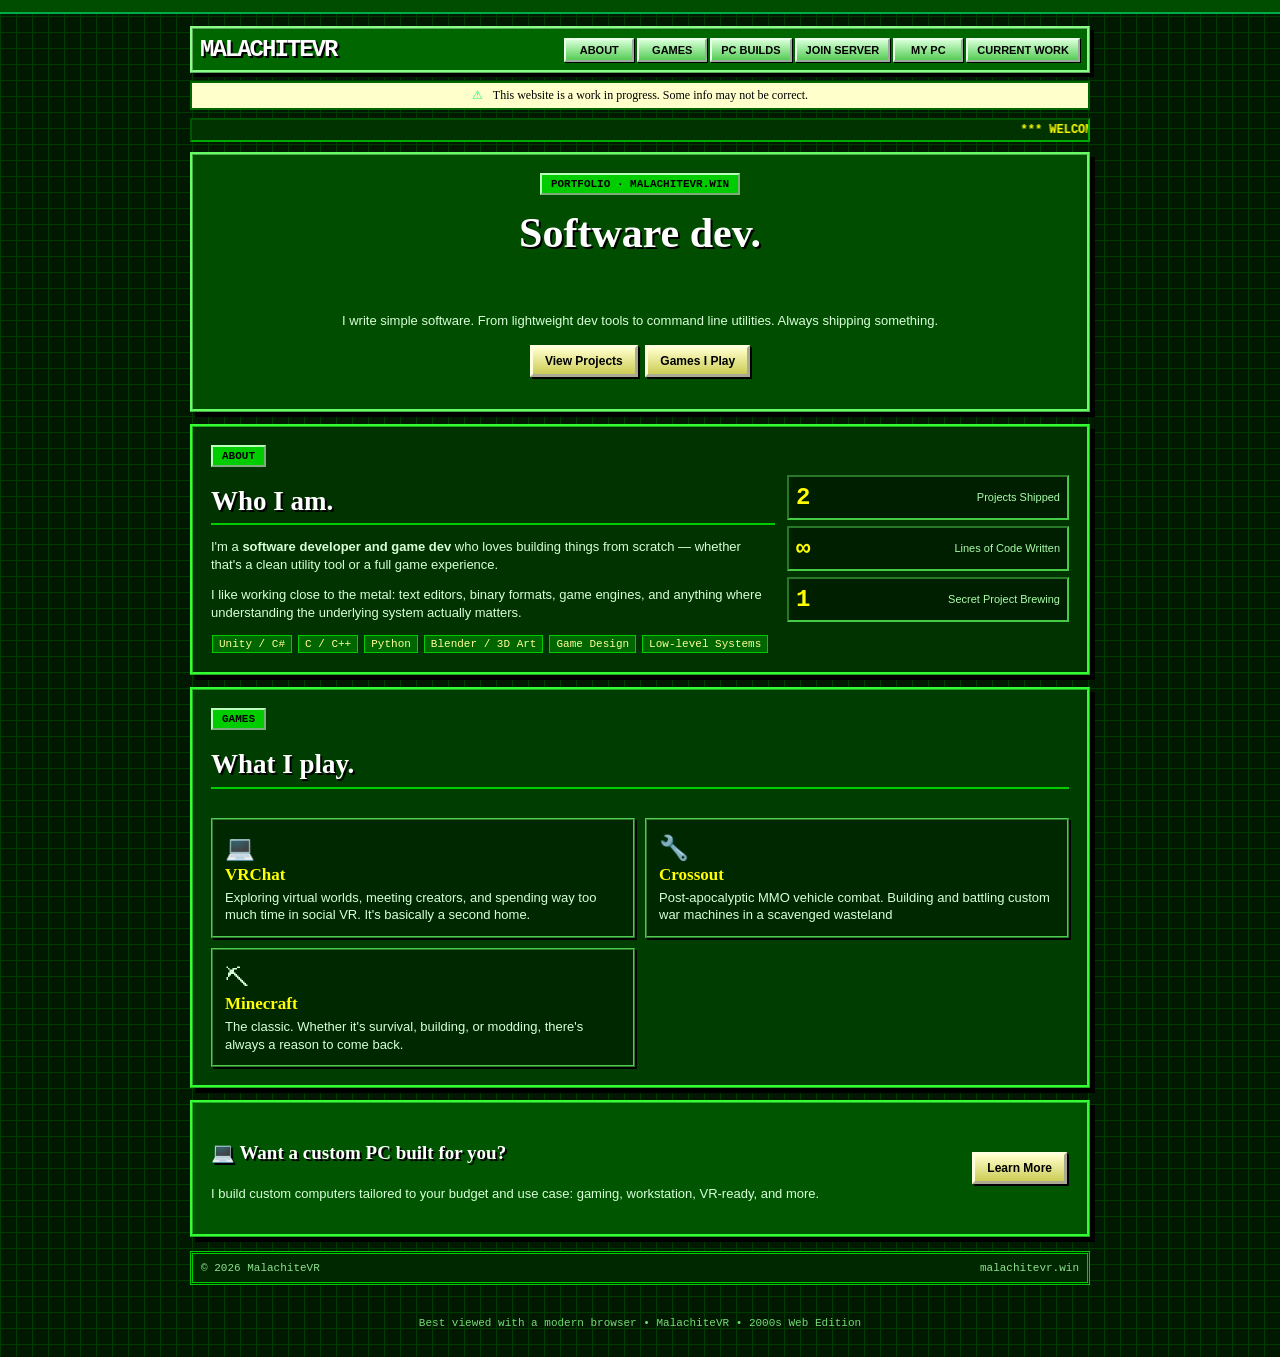
==== index.html @ 8c8a2428 "modified:   index.html 	new file:   minecraft-application.css 	new file:   minecraft-application.htm" ====
<!DOCTYPE html>
<html lang="en">
<head>
  <link rel="icon" type="image/png" href="favicon.png" />
  <!-- Discord / Open Graph Embed -->
  <meta property="og:type" content="website" />
  <meta property="og:site_name" content="MalachiteVR" />
  <meta property="og:title" content="MalachiteVR — Software Dev & Game Builder" />
  <meta property="og:description" content="Portfolio of MalachiteVR — software developer and game dev. Building tools, games, and immersive experiences. Projects include Spark, OpenText, and CrossIn." />
  <meta property="og:url" content="https://malachitevr.win/" />
  <meta property="og:image" content="https://malachitevr.win/embed.png" />
  <meta property="og:image:width" content="1200" />
  <meta property="og:image:height" content="630" />
  <meta name="twitter:card" content="summary_large_image" />
  <meta name="twitter:title" content="MalachiteVR — Software Dev & Game Builder" />
  <meta name="twitter:description" content="Portfolio of MalachiteVR — software developer and game dev. Building tools, games, and immersive experiences. Projects include Spark, OpenText, and CrossIn." />
  <meta name="twitter:image" content="https://malachitevr.win/embed.png" />
  <meta name="theme-color" content="#3dffa0" />
  <meta charset="UTF-8" />
  <meta name="viewport" content="width=device-width, initial-scale=1.0" />
  <title>MalachiteVR</title>
  <link rel="stylesheet" href="index.css" />

</head>
<body>

  <nav>
    <a class="nav-logo" href="#hero">MALACHITEVR</a>
    <ul class="nav-links">
      <li><a href="#about">About</a></li>
      <li><a href="#games">Games</a></li>
      <li><a href="pcbuilds.html" style="color:var(--green);">PC Builds</a></li>
      <li><a href="minecraft-application.html">Join Server</a></li>
      <li><a href="mypc.html">My PC</a></li>
      <li><a href="my-current-work.html">Current Work</a></li>
    </ul>
  </nav>

  <div style="position:fixed;bottom:0;left:0;right:0;z-index:200;background:rgba(6,10,8,0.92);border-top:1px solid var(--border);backdrop-filter:blur(8px);padding:12px 24px;display:flex;align-items:center;justify-content:center;gap:10px;font-size:0.75rem;letter-spacing:0.06em;color:var(--muted);">
    <span style="color:var(--green);">&#9888;</span>
    This website is a work in progress. Some info may not be correct.
  </div>

  <marquee behavior="scroll" direction="left" scrollamount="5" style="max-width:1100px;margin:8px auto;color:#ccff00;font:bold 12px Courier New;">*** WELCOME TO MALACHITEVR.WIN *** NOW ENTERING THE MALACHITE ZONE ***</marquee>
    <section id="hero">
    <div class="hero-glow"></div>
    <div class="hero-glow-2"></div>
    <div class="hero-tag">Portfolio &middot; malachitevr.win</div>
    <h1>Software dev.<br/><span></span><br/></h1>
    <p class="hero-sub">I write simple software. From lightweight dev tools to command line utilities. Always shipping something.</p>
    <div class="hero-cta">
      <a href="my-current-work.html" class="btn btn-primary">View Projects</a>
      <a href="#games" class="btn btn-ghost">Games I Play</a>
    </div>
    <div class="scroll-hint">Scroll to explore</div>
  </section>

  <section id="about">
    <div class="section-label">About</div>
    <div class="about-grid">
      <div class="about-text reveal">
        <h2>Who I am.</h2>
        <p>I'm a <strong>software developer and game dev</strong> who loves building things from scratch &mdash; whether that's a clean utility tool or a full game experience.</p>
        <p>I like working close to the metal: text editors, binary formats, game engines, and anything where understanding the underlying system actually matters.</p>
        <div class="skills-list">
          <div class="skill-item">Unity / C#</div>
          <div class="skill-item">C / C++</div>
          <div class="skill-item">Python</div>
          <div class="skill-item">Blender / 3D Art</div>
          <div class="skill-item">Game Design</div>
          <div class="skill-item">Low-level Systems</div>
        </div>
      </div>
      <div class="reveal">
        <div class="stat-block"><div class="stat-num">2</div><div class="stat-label">Projects Shipped</div></div>
        <div class="stat-block"><div class="stat-num">&#8734;</div><div class="stat-label">Lines of Code Written</div></div>
        <div class="stat-block"><div class="stat-num">1</div><div class="stat-label">Secret Project Brewing</div></div>
      </div>
    </div>
  </section>

  <section id="games">
    <div class="section-label">Games</div>
    <h2 class="reveal">What I play.</h2>
    <br/>
    <div class="games-grid">
      <div class="game-card reveal">
        <span class="game-icon">💻</span>
        <div class="game-title">VRChat</div>
        <div class="game-desc">Exploring virtual worlds, meeting creators, and spending way too much time in social VR. It's basically a second home.</div>
      </div>
      <div class="game-card reveal">
        <span class="game-icon">&#128295;</span>
        <div class="game-title">Crossout</div>
        <div class="game-desc">Post-apocalyptic MMO vehicle combat. Building and battling custom war machines in a scavenged wasteland</div>
      </div>
      <div class="game-card reveal">
        <span class="game-icon">&#9935;</span>
        <div class="game-title">Minecraft</div>
        <div class="game-desc">The classic. Whether it's survival, building, or modding, there's always a reason to come back.</div>
      </div>
    </div>
  </section>

  <div class="pc-banner reveal">
    <div class="pc-banner-text">
      <h3>&#128187; Want a custom PC built for you?</h3>
      <p>I build custom computers tailored to your budget and use case: gaming, workstation, VR-ready, and more.</p>
    </div>
    <a href="pcbuilds.html" class="btn btn-primary">Learn More</a>
  </div>

  <footer>
    <span>&copy; 2026 MalachiteVR</span>
    <span>malachitevr.win</span>
  </footer>
</body>
</html>
---- index.css ----
:root{
  --green:#00ff66; --green-dark:#008c38; --lime:#ccff00;
  --bg:#001800; --panel:#003300; --panel2:#004400;
  --border:#00aa44; --text:#eaffea; --muted:#8fdc9f;
  --yellow:#ffff00; --blue:#66ccff;
}
*{box-sizing:border-box}
html{scroll-behavior:smooth}
body{
 margin:0; color:var(--text); background:#001000;
 font-family:"Trebuchet MS",Arial,Helvetica,sans-serif;
 font-size:14px; line-height:1.45;
 background-image:
  linear-gradient(rgba(0,80,0,.18) 1px,transparent 1px),
  linear-gradient(90deg,rgba(0,80,0,.18) 1px,transparent 1px);
 background-size:8px 8px;
}
body:before{
 content:""; display:block; height:18px;
 background:repeating-linear-gradient(0deg,#00a83b 0 2px,#004d1c 2px 4px);
 border-bottom:2px ridge #55ff88;
}
nav{
 position:relative; top:auto; left:auto; right:auto;
 z-index:10; margin:0 auto; width:min(1100px,96%);
 min-height:76px; padding:10px 12px;
 display:flex; align-items:center; justify-content:space-between; gap:14px;
 background:linear-gradient(#087c32,#003d18 52%,#001d0b);
 border:3px ridge #48ff7e; box-shadow:4px 4px 0 #000;
}
.nav-logo{
 font-family:"Courier New",monospace; font-weight:bold; font-size:25px;
 color:#fff; text-shadow:2px 2px #000,0 0 6px #00ff66;
 letter-spacing:-1px; text-decoration:none; white-space:nowrap;
}
.nav-links{display:flex; flex-wrap:wrap; gap:5px; list-style:none; margin:0; padding:0}
.nav-links a{
 display:block; padding:5px 9px; color:#fff; text-decoration:none;
 font:bold 12px Arial,sans-serif; text-transform:uppercase;
 background:linear-gradient(#168c3f,#004c20);
 border:2px outset #69ff91; box-shadow:1px 1px #000;
}
.nav-links a:hover,.nav-links a.active{
 color:#000; background:#b7ff00; border-style:inset;
}
#hero{
 position:relative; z-index:1; min-height:auto; padding:45px 20px 30px;
 max-width:1100px; margin:auto; text-align:center;
}
.hero-glow,.hero-glow-2{display:none}
.hero-tag{
 display:inline-block; padding:4px 10px; margin-bottom:12px;
 color:#000; background:#ccff00; border:2px outset #fff;
 font:bold 12px "Courier New",monospace; text-transform:uppercase;
}
h1,h2,h3{
 font-family:"Arial Black","Trebuchet MS",Arial,sans-serif;
 color:#fff; text-shadow:2px 2px #000,0 0 5px #00ff66;
}
h1{font-size:clamp(36px,7vw,72px); line-height:1; margin:10px 0}
h2{font-size:32px}
h3{font-size:22px}
a{color:#66ccff}
a:hover{color:#ffff00}
section,.pc-banner{
 position:relative; z-index:1; max-width:1100px; margin:22px auto;
 padding:22px; background:rgba(0,50,0,.92);
 border:3px ridge #00cc55; box-shadow:5px 5px 0 #000;
}
.section-label{
 display:inline-block; margin-bottom:12px; padding:3px 8px;
 color:#000; background:#00ff66; border:2px outset #baffcc;
 font:bold 11px "Courier New",monospace; text-transform:uppercase;
}
.reveal{opacity:1!important; transform:none!important}
.btn,.email-block a{
 display:inline-block; padding:7px 13px; color:#000!important;
 background:linear-gradient(#f5ffbf,#b8e600 48%,#719000);
 border:3px outset #efffb0; text-decoration:none; font-weight:bold;
 box-shadow:2px 2px #000;
}
.btn:active,.email-block a:active{border-style:inset;box-shadow:none}
.project-grid,.game-grid,.steps,.usecase-grid,.spec-grid{
 display:grid; grid-template-columns:repeat(auto-fit,minmax(220px,1fr)); gap:10px;
}
.project-card,.game-card,.step,.usecase,.spec-card,.feature,.cta-box{
 background:linear-gradient(135deg,#064f21,#002b10);
 border:2px ridge #37e873; padding:14px;
 box-shadow:2px 2px #000;
}
.project-card:hover,.game-card:hover,.step:hover{background:#075d27}
.project-title,.game-title,.step-title{color:#ccff00;font-weight:bold}
.game-icon{font-size:28px}
.pc-banner{display:flex;align-items:center;justify-content:space-between;gap:20px}
.cta-box{background:#00260d}
.email-block{
 display:flex;align-items:center;justify-content:space-between;gap:12px;
 padding:10px; margin:15px 0; background:#000; border:2px inset #57ff87;
 font-family:"Courier New",monospace; color:#00ff66;
}
table{
 width:100%; border-collapse:collapse; background:#001b08;
 border:3px ridge #39ff75; font-size:13px;
}
th,td{padding:8px;border:1px solid #078d39;text-align:left;vertical-align:top}
th{background:#08752e;color:#fff}
tr:nth-child(even){background:#00320f}
tr:hover{background:#075c24}
footer{
 max-width:1100px; margin:28px auto 12px; padding:12px;
 border-top:3px double #00ff66; border-bottom:3px double #00ff66;
 display:flex;justify-content:space-between;gap:10px;flex-wrap:wrap;
 color:#8fdc9f; font:12px "Courier New",monospace;
}
footer a{color:#66ccff}
.hero-sub,.about-text,.project-desc,.game-desc,.step-desc,.usecase-desc,.feature-desc{
 color:#c8eecf
}
.badge,.tag{
 display:inline-block;padding:2px 6px;margin:2px;
 background:#003f1a;color:#bfffca;border:1px solid #00a844;
 font:11px "Courier New",monospace
}
@media(max-width:700px){
 nav{flex-direction:column;align-items:stretch}
 .nav-links{justify-content:center}
 .nav-logo{text-align:center}
 section,.pc-banner{width:94%;padding:15px}
 .pc-banner,.email-block{flex-direction:column;align-items:stretch}
}
/* MALACHITEVR 2000s RETRO OVERRIDE */
html,body{margin:0;padding:0}
body{
  background:#001900;
  color:#d8ffd8;
  font-family:Arial,Helvetica,sans-serif;
  font-size:13px;
  line-height:1.35;
  background-image:
    linear-gradient(#003b00 1px,transparent 1px),
    linear-gradient(90deg,#003b00 1px,transparent 1px);
  background-size:16px 16px;
}
body:before{height:12px;background:#004d00;border-bottom:2px outset #00ff66}
body:after{content:"Best viewed with a modern browser • MalachiteVR • 2000s Web Edition";display:block;text-align:center;color:#76d976;font:11px "Courier New",monospace;padding:18px 0 28px}
nav{
  position:relative!important;top:auto!important;left:auto!important;right:auto!important;
  width:900px!important;max-width:94%!important;min-height:0!important;
  margin:12px auto 8px!important;padding:7px!important;
  display:flex!important;align-items:center!important;justify-content:space-between!important;
  background:#006600!important;border:3px ridge #8aff8a!important;box-shadow:4px 4px #000!important;
}
.nav-logo{font:900 24px "Courier New",monospace!important;color:#fff!important;text-shadow:2px 2px #000!important;letter-spacing:-2px!important}
.nav-links{display:flex!important;flex-wrap:wrap!important;gap:3px!important;margin:0!important;padding:0!important;list-style:none!important}
.nav-links a{
  display:block!important;padding:4px 9px!important;min-width:70px;text-align:center;
  color:#000!important;text-decoration:none!important;font:bold 11px Arial,sans-serif!important;text-transform:uppercase;
  background:linear-gradient(#d7ffd7,#55cc55)!important;border:2px outset #eaffea!important;box-shadow:1px 1px #000!important;
}
.nav-links a:hover,.nav-links a.active{background:#ffff66!important;color:#000!important;border-style:inset!important}
.wip-bar{
  width:900px;max-width:94%;margin:0 auto 10px;padding:5px 8px;box-sizing:border-box;
  background:#ffffcc;color:#000;border:2px solid #006600;border-left-width:5px;
  font:12px "Times New Roman",serif;text-align:center;
}
marquee{display:block!important;width:900px!important;max-width:94%!important;box-sizing:border-box;background:#003300;border:2px inset #00aa00;padding:3px!important;margin:6px auto!important;color:#ffff00!important;font:bold 12px "Courier New",monospace!important}
#hero,.page-hero{
  width:900px!important;max-width:94%!important;box-sizing:border-box;margin:10px auto!important;padding:18px!important;
  min-height:0!important;text-align:center;background:#004d00!important;border:3px ridge #66ff66!important;box-shadow:5px 5px #000!important;
}
.hero-glow,.hero-glow-2{display:none!important}
.hero-tag,.section-label{
  display:inline-block!important;background:#00cc00!important;color:#000!important;border:2px outset #baffba!important;
  padding:3px 9px!important;margin:0 0 8px!important;font:bold 11px "Courier New",monospace!important;text-transform:uppercase!important;
}
h1,h2,h3{font-family:"Times New Roman",serif!important;text-shadow:2px 2px #000!important;color:#fff!important}
h1{font-size:42px!important;line-height:1.05!important;margin:8px 0!important}
h2{font-size:27px!important;margin:8px 0 12px!important;border-bottom:2px solid #00cc00;padding-bottom:4px}
h3{font-size:19px!important}
.hero-sub,.about-text,.project-desc,.game-desc,.step-desc,.usecase-desc,.feature-desc,.offering-desc{color:#d8ffd8!important}
.hero-cta{margin:12px 0}.btn,.email-block a{
  display:inline-block!important;padding:6px 12px!important;margin:2px!important;color:#000!important;text-decoration:none!important;
  background:linear-gradient(#ffffcc,#cccc55)!important;border:3px outset #ffffdd!important;box-shadow:2px 2px #000!important;font:bold 12px Arial,sans-serif!important;
}
.btn:active,.email-block a:active{border-style:inset!important;box-shadow:none!important}
.scroll-hint{display:none!important}
section,.pc-banner{
  width:900px!important;max-width:94%!important;box-sizing:border-box;margin:12px auto!important;padding:18px!important;
  background:#003d00!important;border:3px ridge #33ff33!important;box-shadow:5px 5px #000!important;
}
section:nth-of-type(even){background:#003300!important}
.reveal{opacity:1!important;transform:none!important}
.about-grid{display:grid!important;grid-template-columns:2fr 1fr!important;gap:12px!important}
.skills-list{display:flex!important;flex-wrap:wrap!important;gap:4px!important;margin-top:10px}
.skill-item,.tag,.badge,.classified-badge,.os-badge,.hero-badges span{
  display:inline-block!important;padding:2px 6px!important;margin:1px!important;background:#006600!important;color:#ffff99!important;
  border:1px solid #00cc00!important;font:11px "Courier New",monospace!important;
}
.stat-block{display:flex;justify-content:space-between;align-items:center;background:#001e00;border:2px inset #44cc44;padding:7px;margin-bottom:6px}
.stat-num{font:bold 24px "Courier New",monospace;color:#ffff00}.stat-label{font-size:11px;color:#aaffaa}
.projects-grid,.games-grid,.tiers-grid,.process-steps,.offerings-grid,.usecases-grid,.specs-grid{
  display:grid!important;grid-template-columns:repeat(2,minmax(0,1fr))!important;gap:10px!important
}
.project-card,.game-card,.tier-card,.step,.offering-card,.usecase-card,.spec-card,.cta-box{
  background:#002800!important;border:2px ridge #4dcc4d!important;padding:12px!important;box-shadow:2px 2px #000!important;
}
.project-card:hover,.game-card:hover,.tier-card:hover,.step:hover,.offering-card:hover,.usecase-card:hover,.spec-card:hover{background:#005000!important}
.project-card.clickable{cursor:pointer}
.project-num,.project-arrow,.usecase-num,.step-num{color:#ffff00!important;font:bold 12px "Courier New",monospace!important}
.project-title,.game-title,.tier-name,.step-title,.offering-title,.usecase-title,.spec-name{color:#ffff00!important;font:bold 17px "Times New Roman",serif!important}
.project-tags{margin-top:5px}.project-tags .tag{margin-right:3px}
.game-icon,.offering-icon,.spec-icon{font-size:24px!important}
.game-desc,.project-desc,.step-desc,.offering-desc,.usecase-desc{margin-top:4px}
.pc-banner{display:flex!important;align-items:center!important;justify-content:space-between!important;gap:15px!important;background:#005500!important}
.pc-banner-text{flex:1}
.tier-card.featured{border:3px solid #ffff00!important;position:relative!important}
.featured-badge{display:inline-block;background:#ffff00;color:#000;border:2px outset #fff;padding:2px 6px;font:bold 10px Arial;margin-bottom:5px}
.tier-tagline{color:#aaffaa;font-style:italic;margin:3px 0 7px}.tier-specs{margin:7px 0 0;padding-left:18px}.tier-specs li{margin:3px 0}
.specs-table,.spec-table-wrap{overflow:auto!important}
table{width:100%!important;border-collapse:collapse!important;background:#001800!important;border:3px ridge #66ff66!important;font-size:12px!important}
th,td{padding:5px!important;border:1px solid #008800!important;text-align:left!important;vertical-align:top!important}
th{background:#006600!important;color:#fff!important;font-weight:bold!important}tr:nth-child(even){background:#003000!important}tr:hover{background:#005500!important}
.email-block{display:flex!important;align-items:center!important;justify-content:space-between!important;gap:10px!important;background:#000!important;border:2px inset #55ff55!important;padding:8px!important;font-family:"Courier New",monospace!important}
.note{background:#ffffcc!important;color:#000!important;border:2px solid #888!important;padding:7px!important;margin:8px 0!important}
footer{width:900px;max-width:94%;margin:14px auto!important;padding:8px!important;border:3px double #00cc00!important;background:#002800!important;color:#8fdf8f!important;font:11px "Courier New",monospace!important;box-sizing:border-box}
/* Kill the modern fixed warning bar that was accidentally left on the homepage. */
body > div[style*="position:fixed"]{position:static!important;width:900px!important;max-width:94%!important;box-sizing:border-box;margin:8px auto!important;background:#ffffcc!important;color:#000!important;border:2px solid #006600!important;padding:5px!important;backdrop-filter:none!important;box-shadow:none!important;font:12px "Times New Roman",serif!important;letter-spacing:normal!important}
@media(max-width:700px){
 nav{flex-direction:column!important;align-items:stretch!important}.nav-logo{text-align:center!important}.nav-links{justify-content:center!important}
 .about-grid,.projects-grid,.games-grid,.tiers-grid,.process-steps,.offerings-grid,.usecases-grid,.specs-grid{grid-template-columns:1fr!important}
 section,.pc-banner,#hero,.page-hero,nav,footer,.wip-bar,marquee{max-width:94%!important;width:94%!important}
 .pc-banner,.email-block{flex-direction:column!important;align-items:stretch!important}
 h1{font-size:34px!important}
}
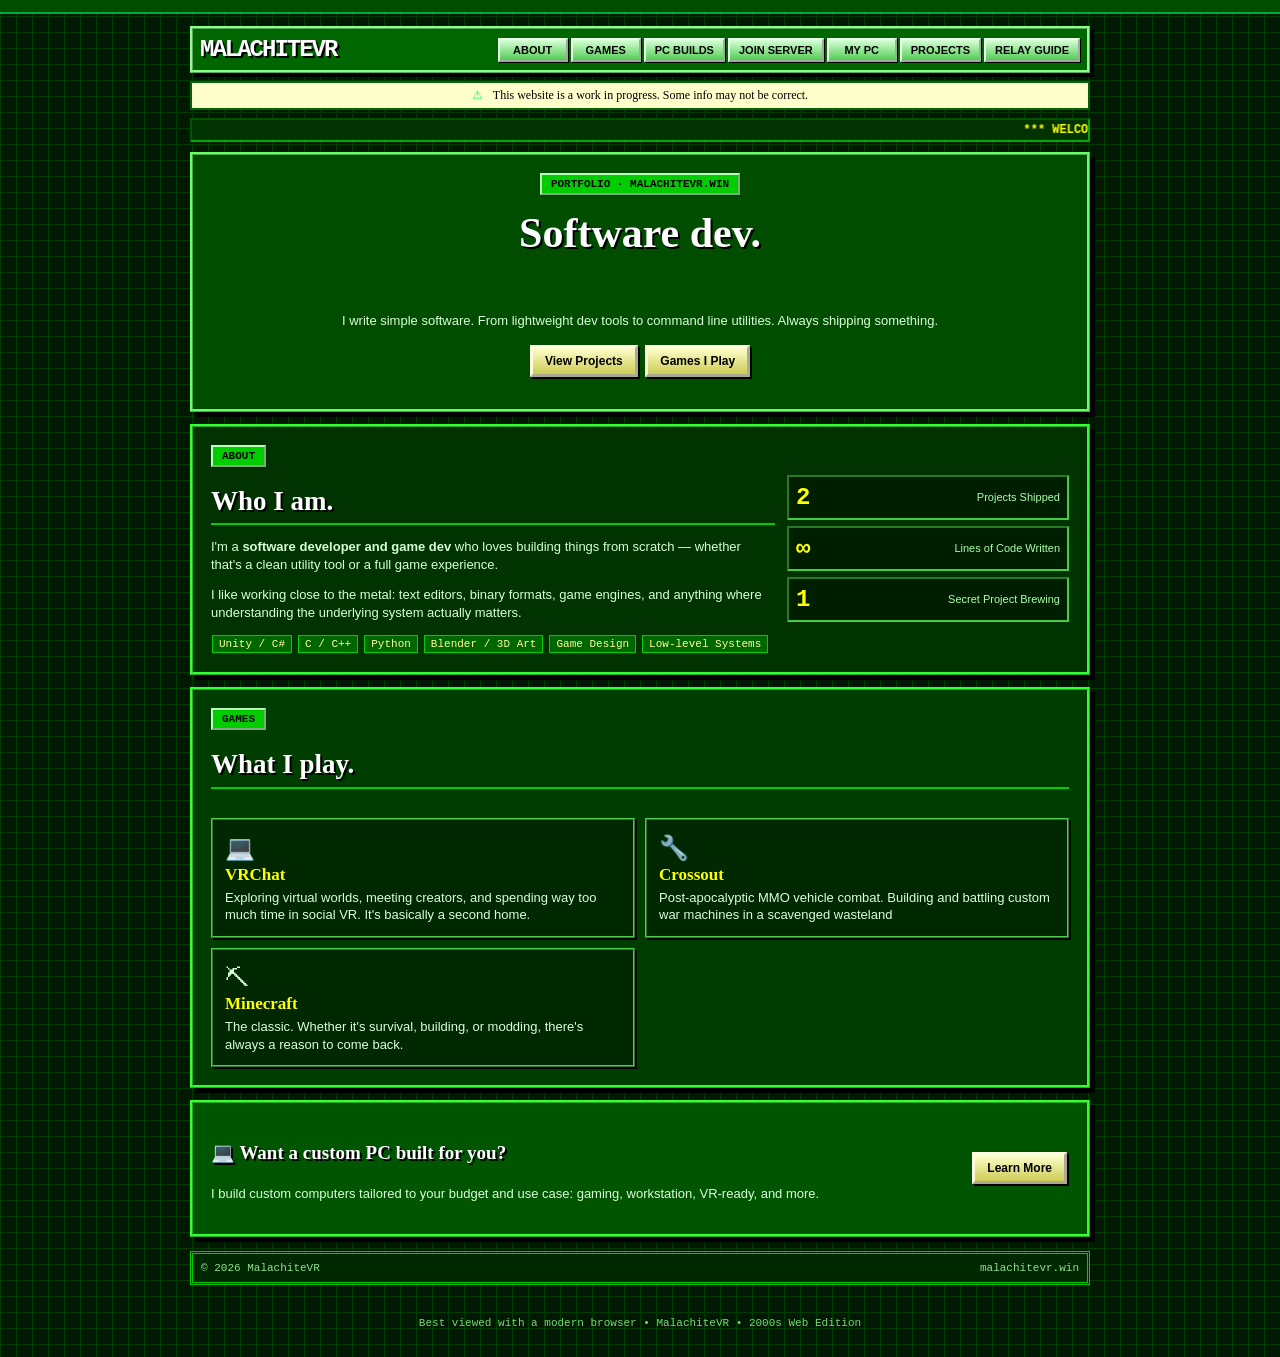
==== commit a94b6a91: "modified:   index.html 	modified:   minecraft-application.html 	new file:   minecraft-relay-guide.cs" ====
--- a/index.html
+++ b/index.html
@@ -32,7 +32,8 @@
       <li><a href="pcbuilds.html" style="color:var(--green);">PC Builds</a></li>
       <li><a href="minecraft-application.html">Join Server</a></li>
       <li><a href="mypc.html">My PC</a></li>
-      <li><a href="my-current-work.html">Current Work</a></li>
+      <li><a href="my-current-work.html">Projects</a></li>
+      <li><a href="minecraft_relay_guide.html">Relay Guide</a></li>
     </ul>
   </nav>
 
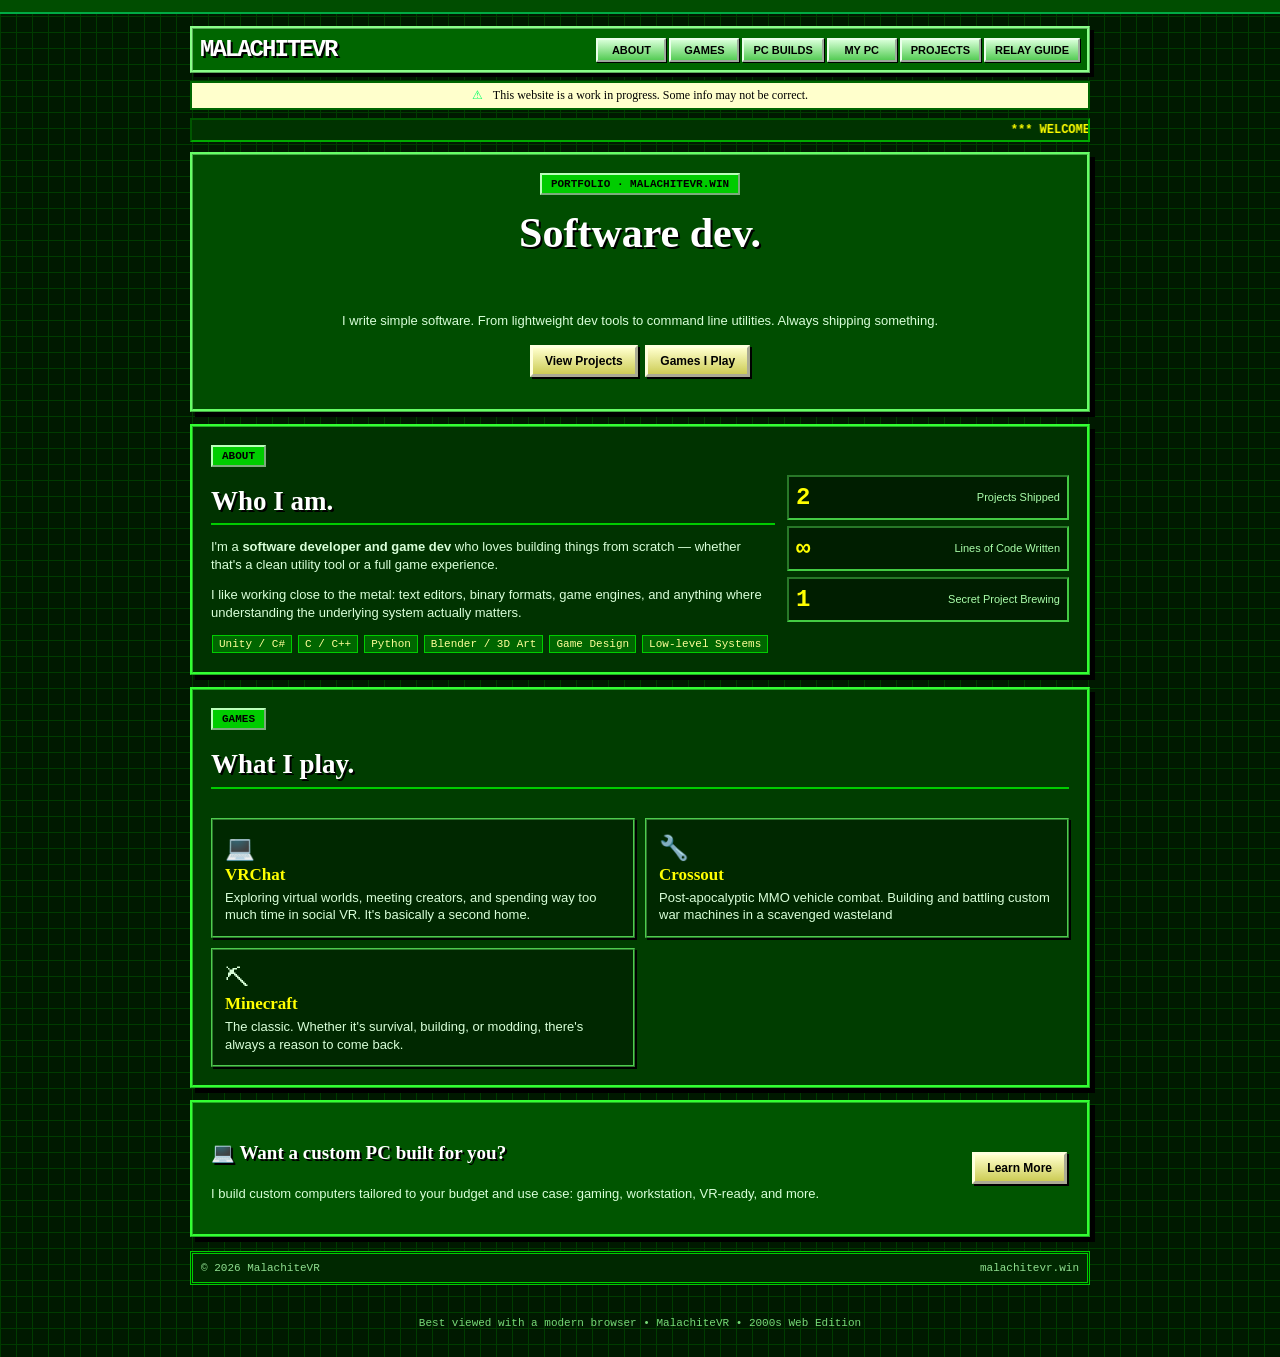
==== commit fe3f06d3: "deleted:    arm-not-found.html 	deleted:    enterprise.html 	modified:   index.html 	modified:   min" ====
--- a/index.html
+++ b/index.html
@@ -30,7 +30,6 @@
       <li><a href="#about">About</a></li>
       <li><a href="#games">Games</a></li>
       <li><a href="pcbuilds.html" style="color:var(--green);">PC Builds</a></li>
-      <li><a href="minecraft-application.html">Join Server</a></li>
       <li><a href="mypc.html">My PC</a></li>
       <li><a href="my-current-work.html">Projects</a></li>
       <li><a href="minecraft_relay_guide.html">Relay Guide</a></li>
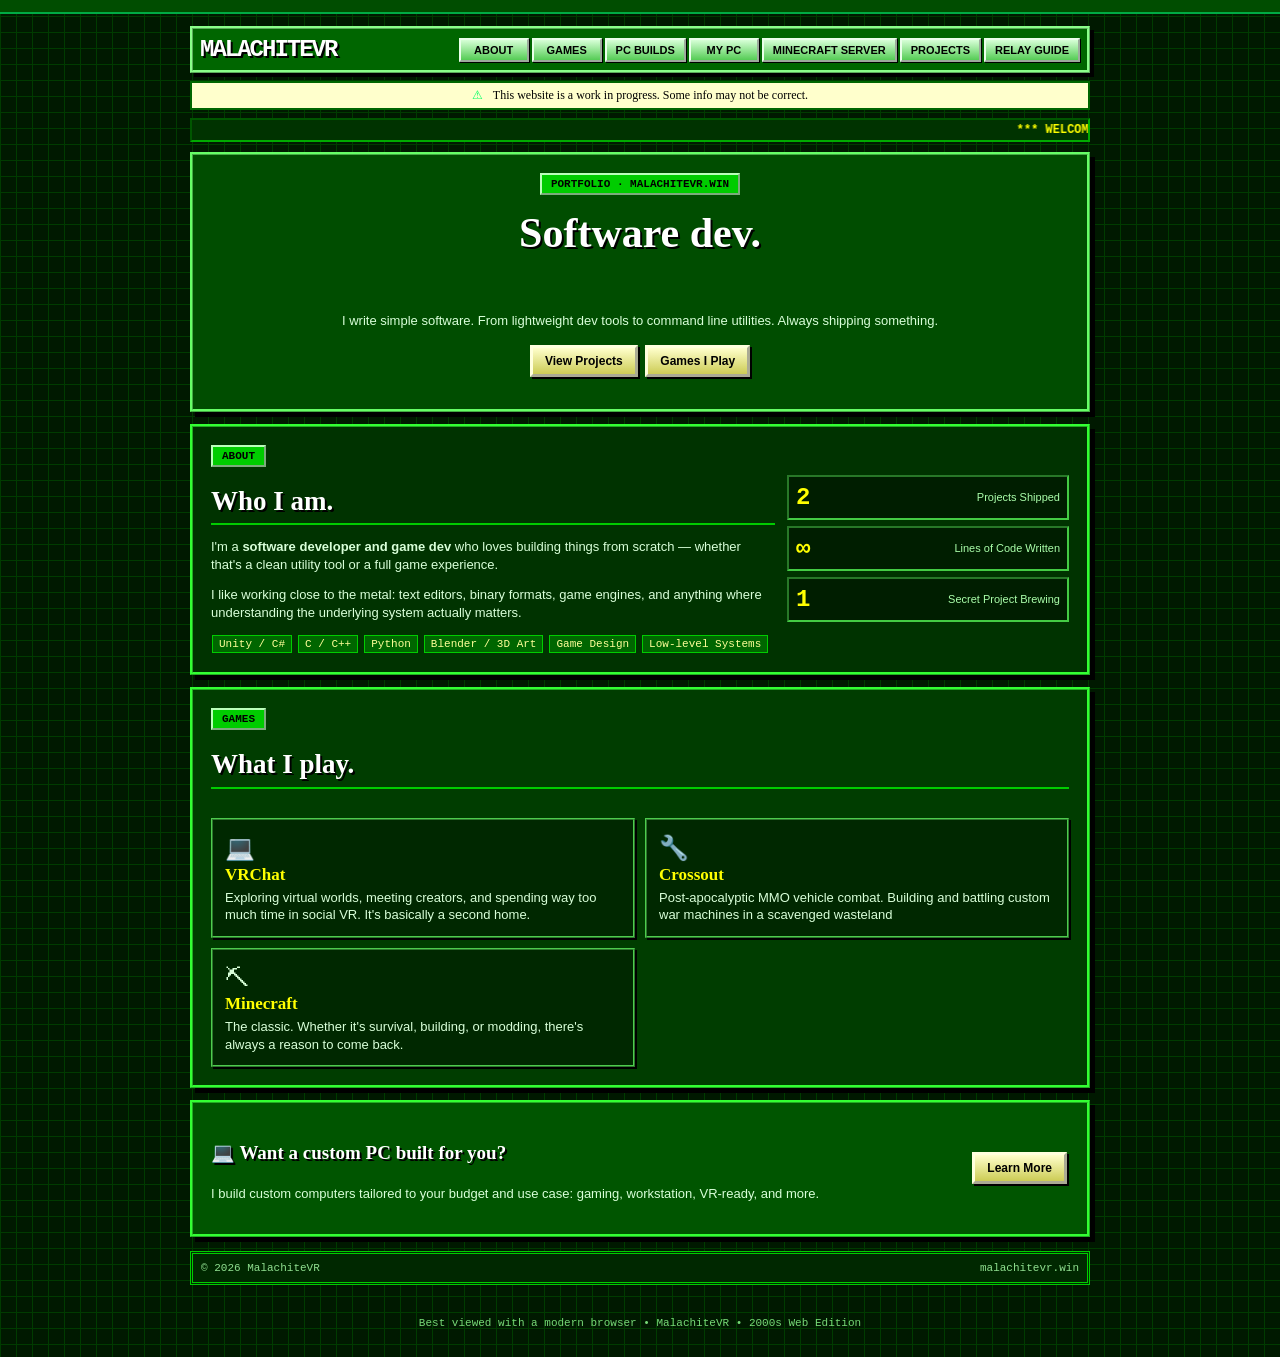
==== commit d1a2c6dd: "modified:   aboutme.css 	modified:   aboutme.html 	modified:   index.html 	modified:   minecraft_rel" ====
--- a/index.html
+++ b/index.html
@@ -31,6 +31,7 @@
       <li><a href="#games">Games</a></li>
       <li><a href="pcbuilds.html" style="color:var(--green);">PC Builds</a></li>
       <li><a href="mypc.html">My PC</a></li>
+      <li><a href="minecraft_server.html">Minecraft Server</a></li>
       <li><a href="my-current-work.html">Projects</a></li>
       <li><a href="minecraft_relay_guide.html">Relay Guide</a></li>
     </ul>
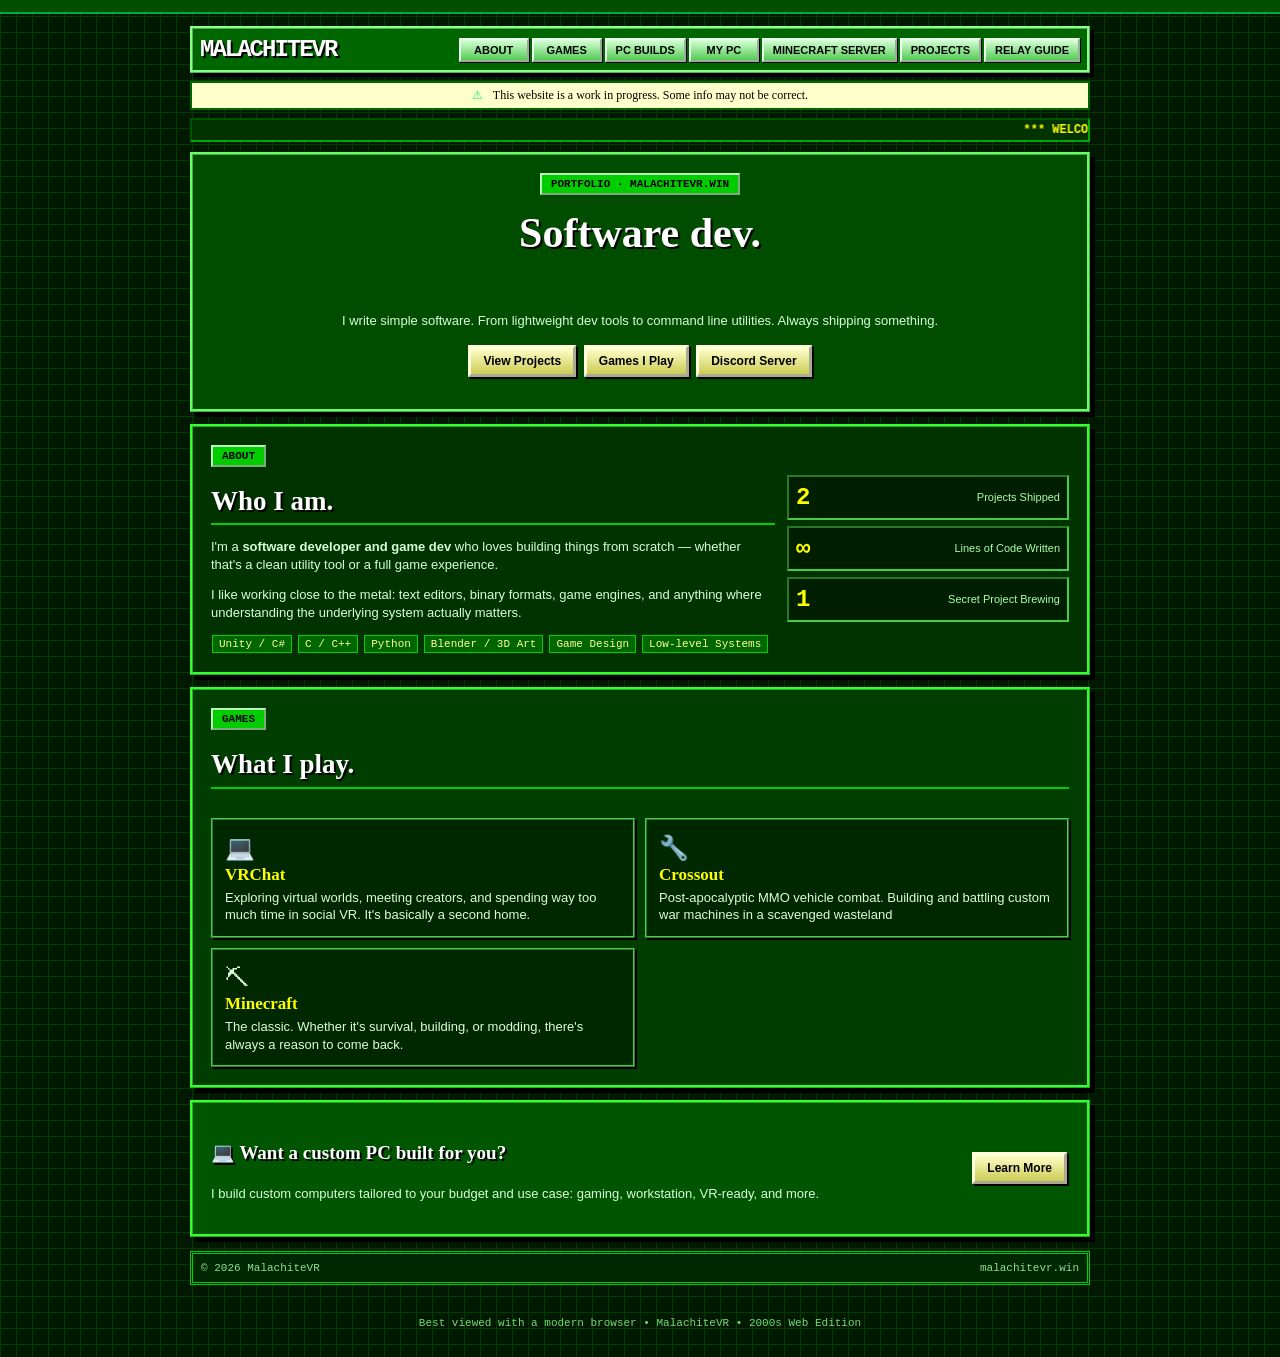
==== commit 08ee1c30: "modified:   index.html" ====
--- a/index.html
+++ b/index.html
@@ -52,6 +52,7 @@
     <div class="hero-cta">
       <a href="my-current-work.html" class="btn btn-primary">View Projects</a>
       <a href="#games" class="btn btn-ghost">Games I Play</a>
+      <a href="https://discord.gg/fGaBajtQPF" class="btn btn-secondary">Discord Server</a>
     </div>
     <div class="scroll-hint">Scroll to explore</div>
   </section>
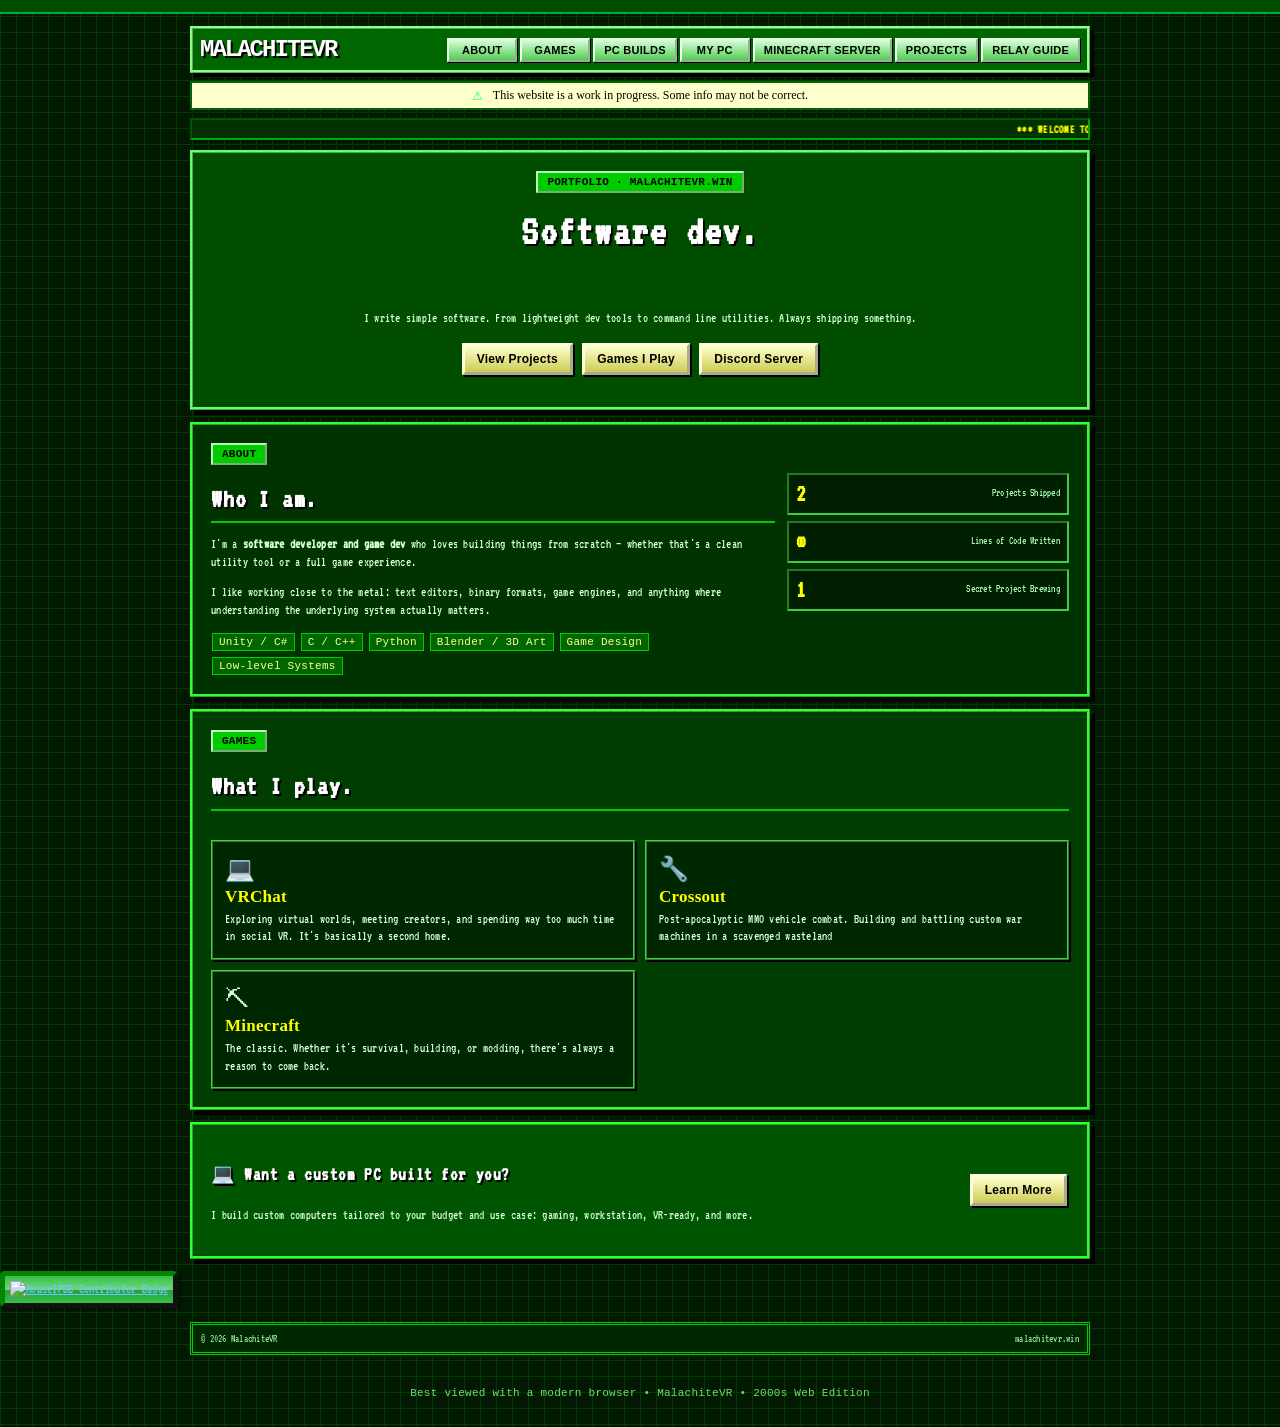
==== commit 7014d46f: "modified:   index.html" ====
--- a/index.html
+++ b/index.html
@@ -111,7 +111,9 @@
     </div>
     <a href="pcbuilds.html" class="btn btn-primary">Learn More</a>
   </div>
-
+<a href="https://www.abuseipdb.com/user/322365" title="AbuseIPDB is an IP address blacklist for webmasters and sysadmins to report IP addresses engaging in abusive behavior on their networks">
+  <img src="https://www.abuseipdb.com/contributor/322365.svg" alt="AbuseIPDB Contributor Badge" style="width: 381px;border-radius: 5px; border-top: 5px solid #058403; border-right: 5px solid #111; border-bottom: 5px solid #111; border-left: 5px solid #058403; padding: 5px;background: #35c246 linear-gradient(rgba(255,255,255,0), rgba(255,255,255,.3) 50%, rgba(0,0,0,.2) 51%, rgba(0,0,0,0)); padding: 5px;box-shadow: 2px 2px 1px 1px rgba(0, 0, 0, .2);">
+</a>
   <footer>
     <span>&copy; 2026 MalachiteVR</span>
     <span>malachitevr.win</span>
--- a/index.css
+++ b/index.css
@@ -1,3 +1,34 @@
+/* RETRO FONT THEME */
+@import url("https://fonts.googleapis.com/css2?family=VT323&display=swap");
+
+html, body {
+  font-family: "VT323", "Courier New", monospace !important;
+}
+
+body, body * {
+  font-family: "VT323", "Courier New", monospace !important;
+}
+
+/* Keep icons and glyphs visually intact where their own font is required. */
+i, svg, .icon, [class*="icon"] {
+  font-family: inherit;
+}
+
+/* Slightly stronger terminal-era typography */
+body {
+  letter-spacing: 0.02em;
+}
+
+h1, h2, h3, h4, h5, h6 {
+  font-family: "VT323", "Courier New", monospace !important;
+  letter-spacing: 0.03em;
+}
+
+button, input, textarea, select {
+  font-family: "VT323", "Courier New", monospace !important;
+}
+
+
 :root{
   --green:#00ff66; --green-dark:#008c38; --lime:#ccff00;
   --bg:#001800; --panel:#003300; --panel2:#004400;
@@ -127,7 +158,7 @@
  .nav-logo{text-align:center}
  section,.pc-banner{width:94%;padding:15px}
  .pc-banner,.email-block{flex-direction:column;align-items:stretch}
-}
+}
 /* MALACHITEVR 2000s RETRO OVERRIDE */
 html,body{margin:0;padding:0}
 body{
@@ -231,4 +262,35 @@
  section,.pc-banner,#hero,.page-hero,nav,footer,.wip-bar,marquee{max-width:94%!important;width:94%!important}
  .pc-banner,.email-block{flex-direction:column!important;align-items:stretch!important}
  h1{font-size:34px!important}
-}
+}
+
+
+
+@import url("https://fonts.googleapis.com/css2?family=VT323&display=swap");
+
+html, body {
+  font-family: "VT323", "Courier New", monospace !important;
+}
+
+body, body * {
+  font-family: "VT323", "Courier New", monospace !important;
+}
+
+/* Keep icons and glyphs visually intact where their own font is required. */
+i, svg, .icon, [class*="icon"] {
+  font-family: inherit;
+}
+
+/* Slightly stronger terminal-era typography */
+body {
+  letter-spacing: 0.02em;
+}
+
+h1, h2, h3, h4, h5, h6 {
+  font-family: "VT323", "Courier New", monospace !important;
+  letter-spacing: 0.03em;
+}
+
+button, input, textarea, select {
+  font-family: "VT323", "Courier New", monospace !important;
+}
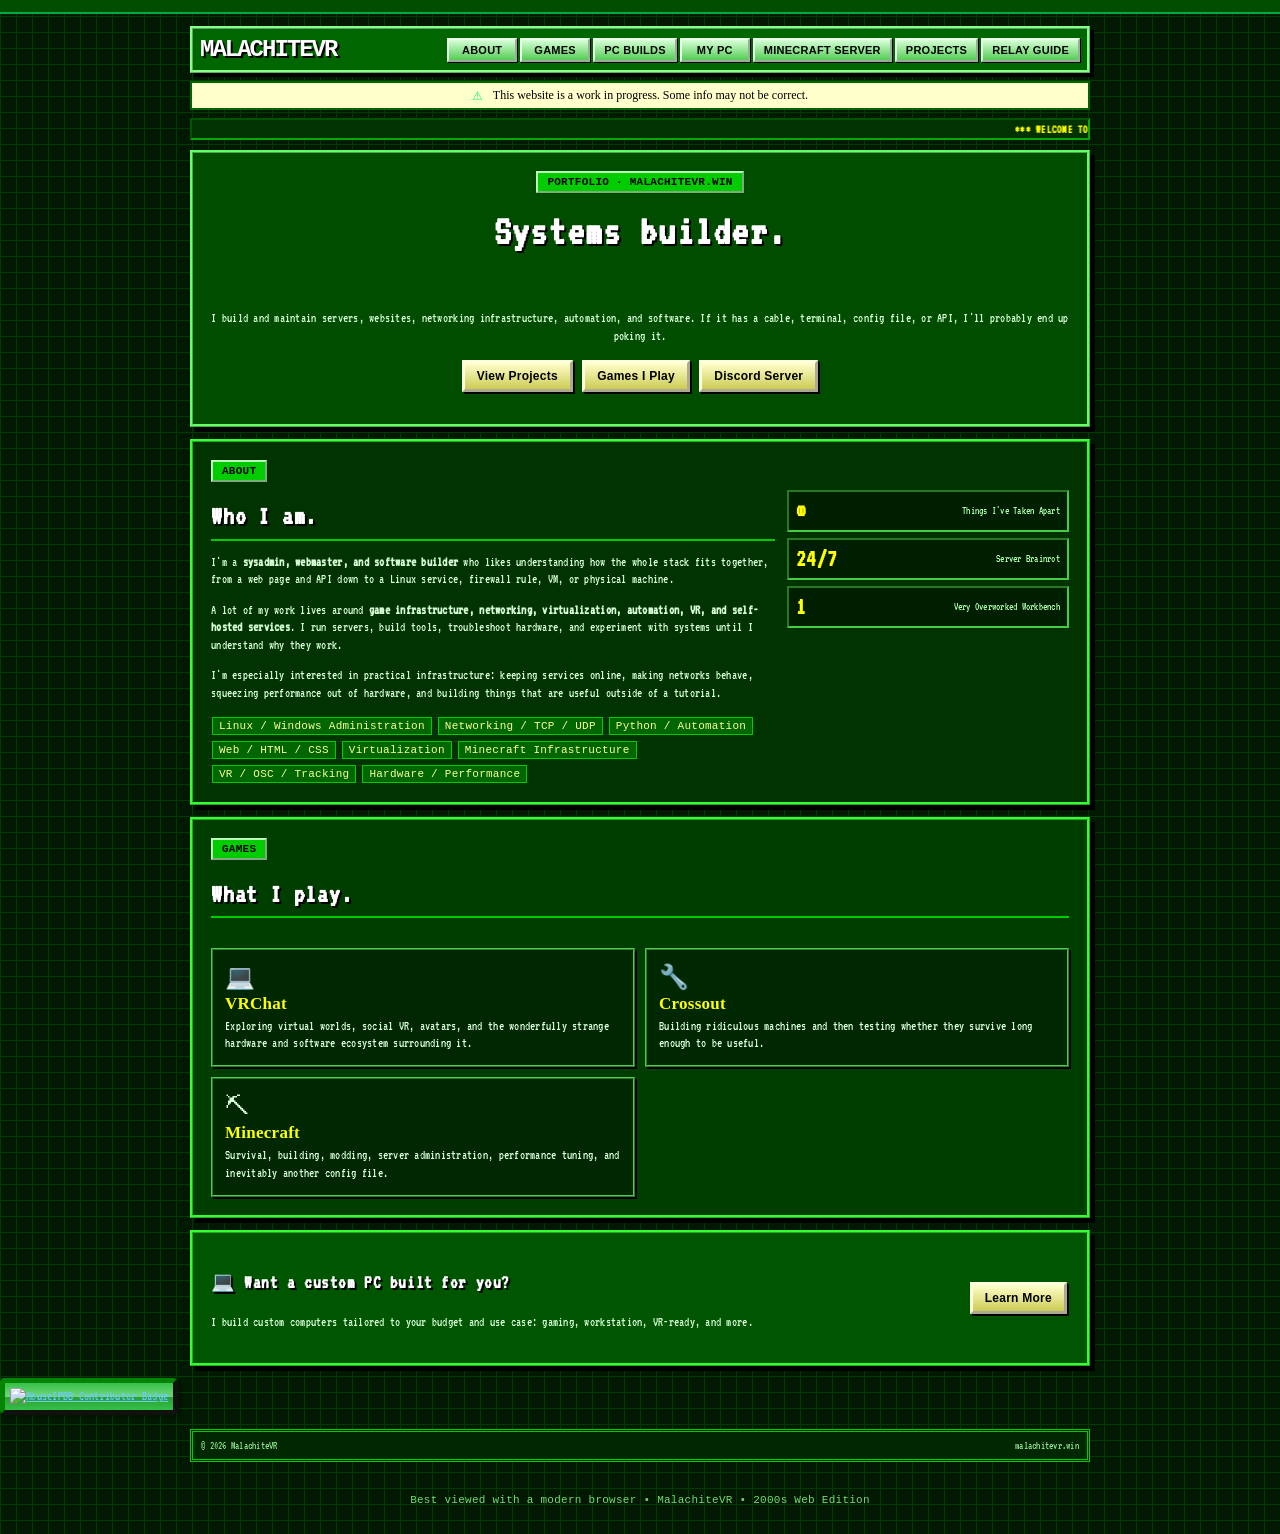
==== commit e2db463e: "Add files via upload" ====
--- a/index.html
+++ b/index.html
@@ -2,28 +2,25 @@
 <html lang="en">
 <head>
   <link rel="icon" type="image/png" href="favicon.png" />
-  <!-- Discord / Open Graph Embed -->
   <meta property="og:type" content="website" />
   <meta property="og:site_name" content="MalachiteVR" />
-  <meta property="og:title" content="MalachiteVR — Software Dev & Game Builder" />
-  <meta property="og:description" content="Portfolio of MalachiteVR — software developer and game dev. Building tools, games, and immersive experiences. Projects include Spark, OpenText, and CrossIn." />
+  <meta property="og:title" content="MalachiteVR — Sysadmin, Webmaster & Systems Builder" />
+  <meta property="og:description" content="MalachiteVR — building and maintaining servers, websites, networking infrastructure, automation, VR systems, and software." />
   <meta property="og:url" content="https://malachitevr.win/" />
   <meta property="og:image" content="https://malachitevr.win/embed.png" />
   <meta property="og:image:width" content="1200" />
   <meta property="og:image:height" content="630" />
   <meta name="twitter:card" content="summary_large_image" />
-  <meta name="twitter:title" content="MalachiteVR — Software Dev & Game Builder" />
-  <meta name="twitter:description" content="Portfolio of MalachiteVR — software developer and game dev. Building tools, games, and immersive experiences. Projects include Spark, OpenText, and CrossIn." />
+  <meta name="twitter:title" content="MalachiteVR — Sysadmin, Webmaster & Systems Builder" />
+  <meta name="twitter:description" content="Servers, networking, web infrastructure, automation, VR, and software." />
   <meta name="twitter:image" content="https://malachitevr.win/embed.png" />
   <meta name="theme-color" content="#3dffa0" />
   <meta charset="UTF-8" />
   <meta name="viewport" content="width=device-width, initial-scale=1.0" />
   <title>MalachiteVR</title>
   <link rel="stylesheet" href="index.css" />
-
 </head>
 <body>
-
   <nav>
     <a class="nav-logo" href="#hero">MALACHITEVR</a>
     <ul class="nav-links">
@@ -42,13 +39,14 @@
     This website is a work in progress. Some info may not be correct.
   </div>
 
-  <marquee behavior="scroll" direction="left" scrollamount="5" style="max-width:1100px;margin:8px auto;color:#ccff00;font:bold 12px Courier New;">*** WELCOME TO MALACHITEVR.WIN *** NOW ENTERING THE MALACHITE ZONE ***</marquee>
-    <section id="hero">
+  <marquee behavior="scroll" direction="left" scrollamount="5" style="max-width:1100px;margin:8px auto;color:#ccff00;font:bold 12px Courier New;">*** WELCOME TO MALACHITEVR.WIN *** SYSTEMS ONLINE *** SERVERS • NETWORKING • SOFTWARE • VR ***</marquee>
+
+  <section id="hero">
     <div class="hero-glow"></div>
     <div class="hero-glow-2"></div>
     <div class="hero-tag">Portfolio &middot; malachitevr.win</div>
-    <h1>Software dev.<br/><span></span><br/></h1>
-    <p class="hero-sub">I write simple software. From lightweight dev tools to command line utilities. Always shipping something.</p>
+    <h1>Systems builder.<br/><span></span><br/></h1>
+    <p class="hero-sub">I build and maintain servers, websites, networking infrastructure, automation, and software. If it has a cable, terminal, config file, or API, I'll probably end up poking it.</p>
     <div class="hero-cta">
       <a href="my-current-work.html" class="btn btn-primary">View Projects</a>
       <a href="#games" class="btn btn-ghost">Games I Play</a>
@@ -62,21 +60,24 @@
     <div class="about-grid">
       <div class="about-text reveal">
         <h2>Who I am.</h2>
-        <p>I'm a <strong>software developer and game dev</strong> who loves building things from scratch &mdash; whether that's a clean utility tool or a full game experience.</p>
-        <p>I like working close to the metal: text editors, binary formats, game engines, and anything where understanding the underlying system actually matters.</p>
+        <p>I'm a <strong>sysadmin, webmaster, and software builder</strong> who likes understanding how the whole stack fits together, from a web page and API down to a Linux service, firewall rule, VM, or physical machine.</p>
+        <p>A lot of my work lives around <strong>game infrastructure, networking, virtualization, automation, VR, and self-hosted services</strong>. I run servers, build tools, troubleshoot hardware, and experiment with systems until I understand why they work.</p>
+        <p>I'm especially interested in practical infrastructure: keeping services online, making networks behave, squeezing performance out of hardware, and building things that are useful outside of a tutorial.</p>
         <div class="skills-list">
-          <div class="skill-item">Unity / C#</div>
-          <div class="skill-item">C / C++</div>
-          <div class="skill-item">Python</div>
-          <div class="skill-item">Blender / 3D Art</div>
-          <div class="skill-item">Game Design</div>
-          <div class="skill-item">Low-level Systems</div>
+          <div class="skill-item">Linux / Windows Administration</div>
+          <div class="skill-item">Networking / TCP / UDP</div>
+          <div class="skill-item">Python / Automation</div>
+          <div class="skill-item">Web / HTML / CSS</div>
+          <div class="skill-item">Virtualization</div>
+          <div class="skill-item">Minecraft Infrastructure</div>
+          <div class="skill-item">VR / OSC / Tracking</div>
+          <div class="skill-item">Hardware / Performance</div>
         </div>
       </div>
       <div class="reveal">
-        <div class="stat-block"><div class="stat-num">2</div><div class="stat-label">Projects Shipped</div></div>
-        <div class="stat-block"><div class="stat-num">&#8734;</div><div class="stat-label">Lines of Code Written</div></div>
-        <div class="stat-block"><div class="stat-num">1</div><div class="stat-label">Secret Project Brewing</div></div>
+        <div class="stat-block"><div class="stat-num">∞</div><div class="stat-label">Things I've Taken Apart</div></div>
+        <div class="stat-block"><div class="stat-num">24/7</div><div class="stat-label">Server Brainrot</div></div>
+        <div class="stat-block"><div class="stat-num">1</div><div class="stat-label">Very Overworked Workbench</div></div>
       </div>
     </div>
   </section>
@@ -89,17 +90,17 @@
       <div class="game-card reveal">
         <span class="game-icon">💻</span>
         <div class="game-title">VRChat</div>
-        <div class="game-desc">Exploring virtual worlds, meeting creators, and spending way too much time in social VR. It's basically a second home.</div>
+        <div class="game-desc">Exploring virtual worlds, social VR, avatars, and the wonderfully strange hardware and software ecosystem surrounding it.</div>
       </div>
       <div class="game-card reveal">
         <span class="game-icon">&#128295;</span>
         <div class="game-title">Crossout</div>
-        <div class="game-desc">Post-apocalyptic MMO vehicle combat. Building and battling custom war machines in a scavenged wasteland</div>
+        <div class="game-desc">Building ridiculous machines and then testing whether they survive long enough to be useful.</div>
       </div>
       <div class="game-card reveal">
         <span class="game-icon">&#9935;</span>
         <div class="game-title">Minecraft</div>
-        <div class="game-desc">The classic. Whether it's survival, building, or modding, there's always a reason to come back.</div>
+        <div class="game-desc">Survival, building, modding, server administration, performance tuning, and inevitably another config file.</div>
       </div>
     </div>
   </section>
@@ -111,9 +112,11 @@
     </div>
     <a href="pcbuilds.html" class="btn btn-primary">Learn More</a>
   </div>
-<a href="https://www.abuseipdb.com/user/322365" title="AbuseIPDB is an IP address blacklist for webmasters and sysadmins to report IP addresses engaging in abusive behavior on their networks">
-  <img src="https://www.abuseipdb.com/contributor/322365.svg" alt="AbuseIPDB Contributor Badge" style="width: 381px;border-radius: 5px; border-top: 5px solid #058403; border-right: 5px solid #111; border-bottom: 5px solid #111; border-left: 5px solid #058403; padding: 5px;background: #35c246 linear-gradient(rgba(255,255,255,0), rgba(255,255,255,.3) 50%, rgba(0,0,0,.2) 51%, rgba(0,0,0,0)); padding: 5px;box-shadow: 2px 2px 1px 1px rgba(0, 0, 0, .2);">
-</a>
+
+  <a href="https://www.abuseipdb.com/user/322365" title="AbuseIPDB Contributor">
+    <img src="https://www.abuseipdb.com/contributor/322365.svg" alt="AbuseIPDB Contributor Badge" style="width:381px;border-radius:5px;border-top:5px solid #058403;border-right:5px solid #111;border-bottom:5px solid #111;border-left:5px solid #058403;padding:5px;background:#35c246 linear-gradient(rgba(255,255,255,0),rgba(255,255,255,.3) 50%,rgba(0,0,0,.2) 51%,rgba(0,0,0,0));box-shadow:2px 2px 1px 1px rgba(0,0,0,.2);">
+  </a>
+
   <footer>
     <span>&copy; 2026 MalachiteVR</span>
     <span>malachitevr.win</span>
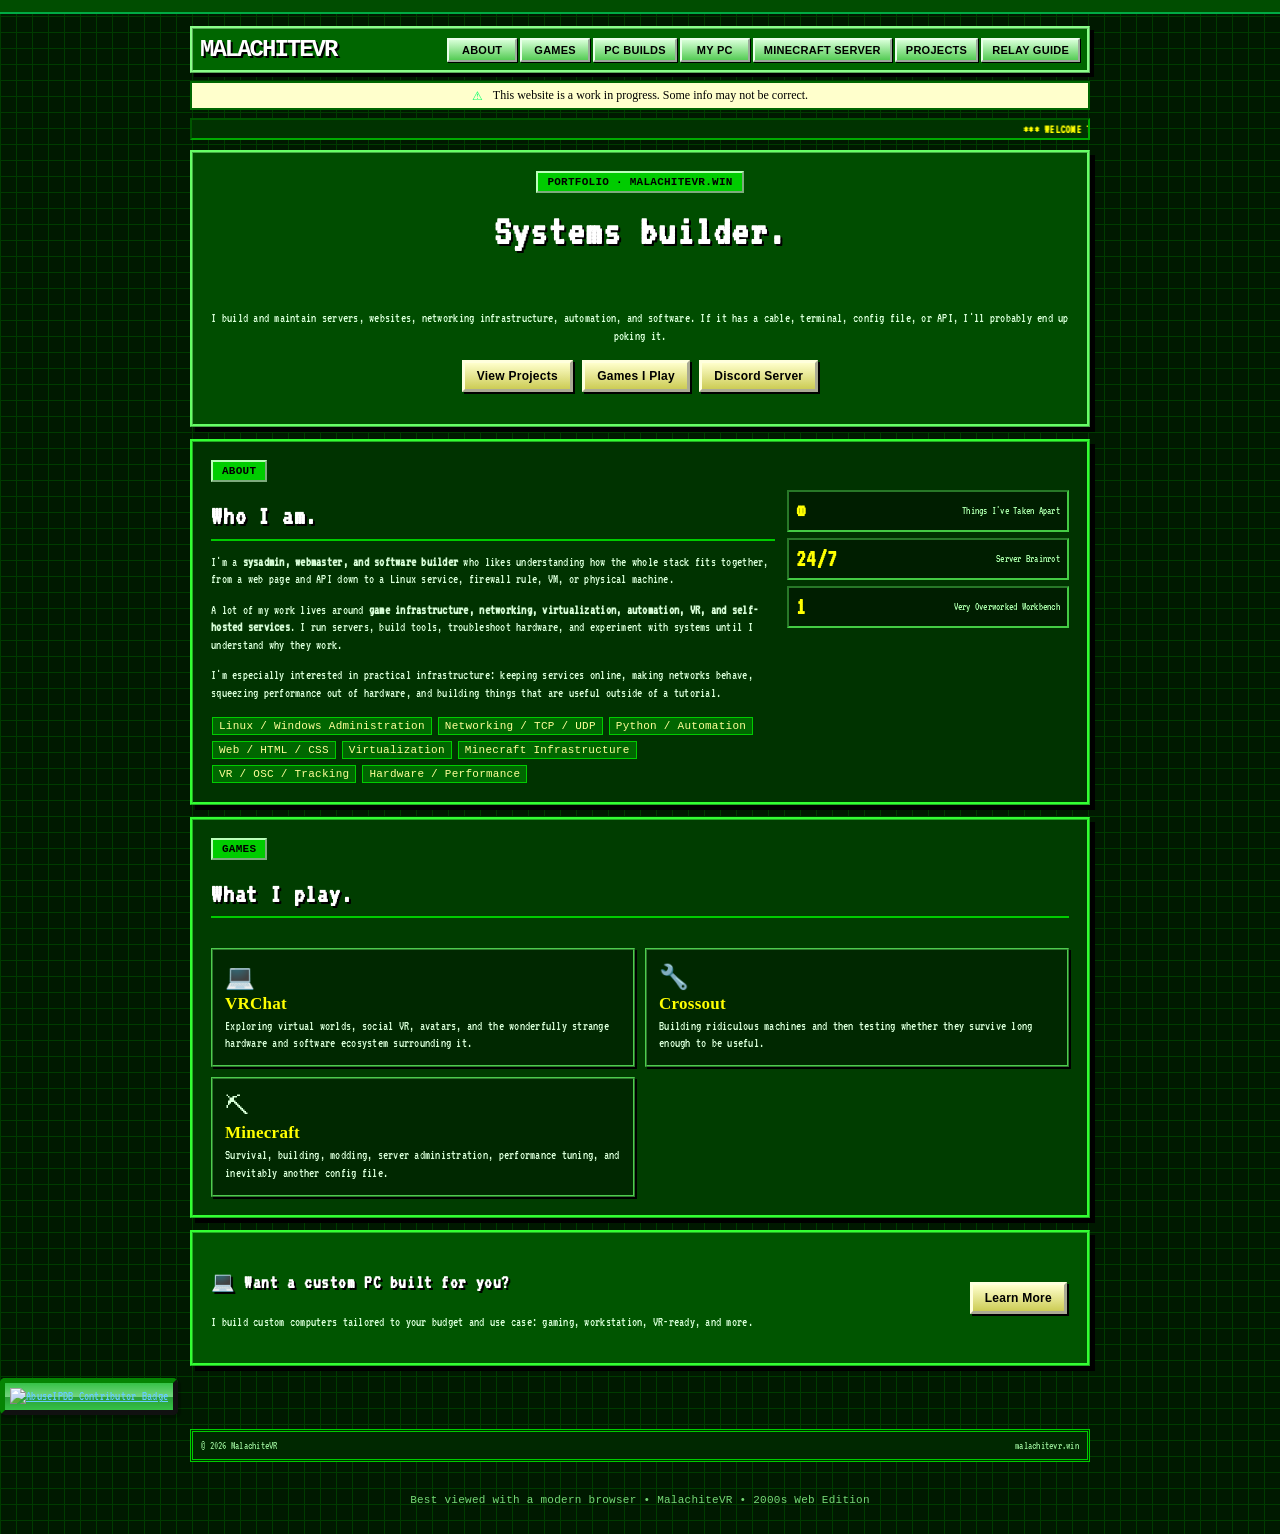
==== commit 505281bf: "modified:   index.html 	modified:   minecraft.html 	modified:   minecraft_relay_guide.html 	modified" ====
--- a/index.html
+++ b/index.html
@@ -28,7 +28,7 @@
       <li><a href="#games">Games</a></li>
       <li><a href="pcbuilds.html" style="color:var(--green);">PC Builds</a></li>
       <li><a href="mypc.html">My PC</a></li>
-      <li><a href="minecraft_server.html">Minecraft Server</a></li>
+      <li><a href="minecraft.html">Minecraft Server</a></li>
       <li><a href="my-current-work.html">Projects</a></li>
       <li><a href="minecraft_relay_guide.html">Relay Guide</a></li>
     </ul>
